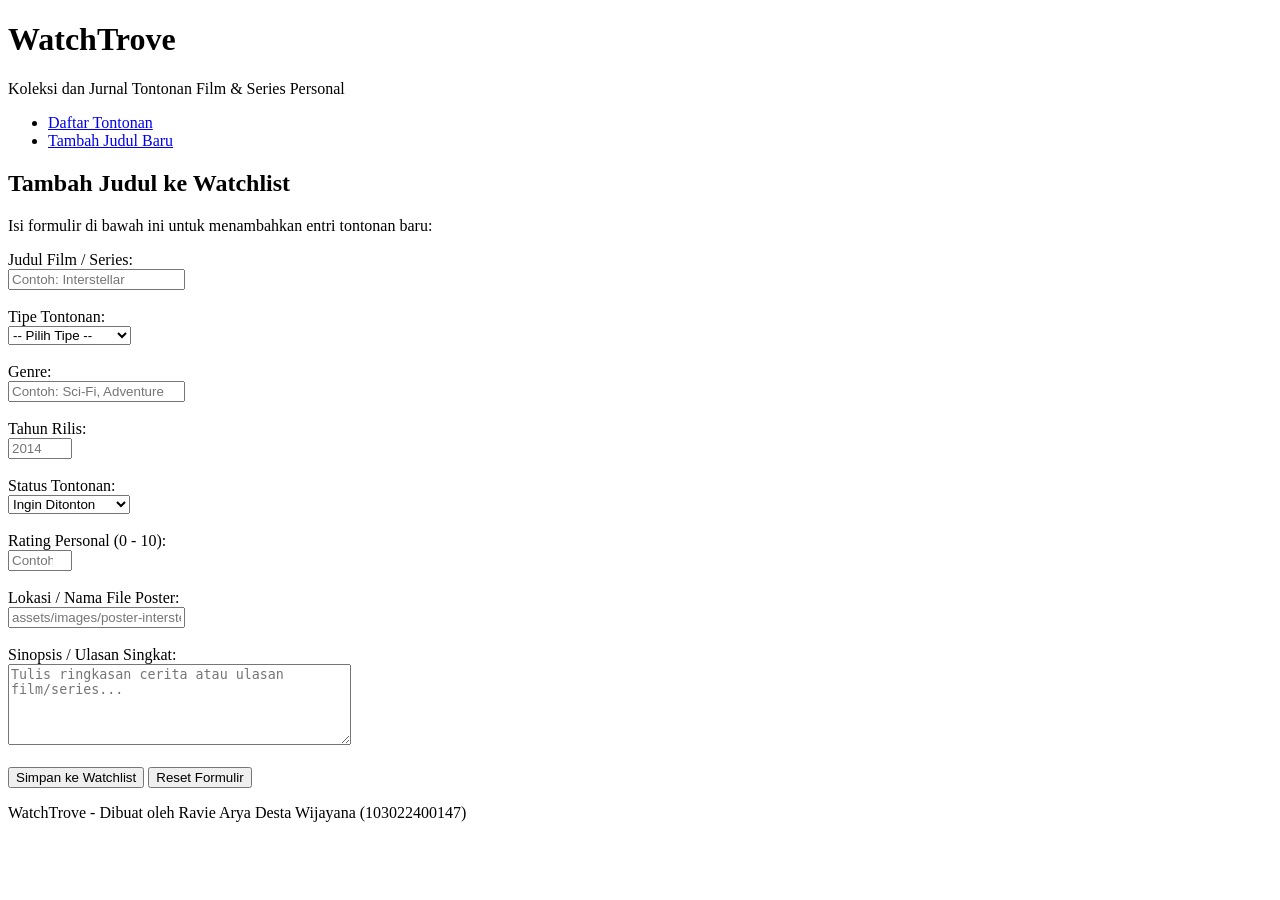
==== add-movie.html @ 774a53ba "add-movie dan detail" ====
<!DOCTYPE html>
<html lang="id">
<head>
    <meta charset="UTF-8">
    <meta name="viewport" content="width=device-width, initial-scale=1.0">
    <title>WatchTrove - Tambah Tontonan Baru</title>
</head>
<body>

    <header>
        <h1>WatchTrove</h1>
        <p>Koleksi dan Jurnal Tontonan Film & Series Personal</p>
        <nav>
            <ul>
                <li><a href="index.html">Daftar Tontonan</a></li>
                <li><a href="add-movie.html">Tambah Judul Baru</a></li>
            </ul>
        </nav>
    </header>

    <main>
        <article>
            <h2>Tambah Judul ke Watchlist</h2>
            <p>Isi formulir di bawah ini untuk menambahkan entri tontonan baru:</p>

            <form action="index.html" method="get">
                <div>
                    <label for="title">Judul Film / Series:</label><br>
                    <input type="text" id="title" name="title" required placeholder="Contoh: Interstellar">
                </div>
                <br>

                <div>
                    <label for="type">Tipe Tontonan:</label><br>
                    <select id="type" name="type" required>
                        <option value="">-- Pilih Tipe --</option>
                        <option value="movie">Film Layar Lebar</option>
                        <option value="series">Series</option>
                        <option value="anime">Anime</option>
                    </select>
                </div>
                <br>

                <div>
                    <label for="genre">Genre:</label><br>
                    <input type="text" id="genre" name="genre" placeholder="Contoh: Sci-Fi, Adventure">
                </div>
                <br>

                <div>
                    <label for="release_year">Tahun Rilis:</label><br>
                    <input type="number" id="release_year" name="release_year" min="1900" max="2099" placeholder="2014">
                </div>
                <br>

                <div>
                    <label for="status">Status Tontonan:</label><br>
                    <select id="status" name="status" required>
                        <option value="plan_to_watch">Ingin Ditonton</option>
                        <option value="watching">Sedang Ditonton</option>
                        <option value="completed">Selesai Ditonton</option>
                    </select>
                </div>
                <br>

                <div>
                    <label for="rating">Rating Personal (0 - 10):</label><br>
                    <input type="number" id="rating" name="rating" min="0" max="10" step="0.1" placeholder="Contoh: 9.5">
                </div>
                <br>

                <div>
                    <label for="poster_path">Lokasi / Nama File Poster:</label><br>
                    <input type="text" id="poster_path" name="poster_path" placeholder="assets/images/poster-interstellar.jpg">
                </div>
                <br>

                <div>
                    <label for="synopsis">Sinopsis / Ulasan Singkat:</label><br>
                    <textarea id="synopsis" name="synopsis" rows="5" cols="40" placeholder="Tulis ringkasan cerita atau ulasan film/series..."></textarea>
                </div>
                <br>

                <button type="submit">Simpan ke Watchlist</button>
                <button type="reset">Reset Formulir</button>
            </form>
        </article>
    </main>

    <footer>
        <p>WatchTrove - Dibuat oleh Ravie Arya Desta Wijayana (103022400147)</p>
    </footer>

</body>
</html>
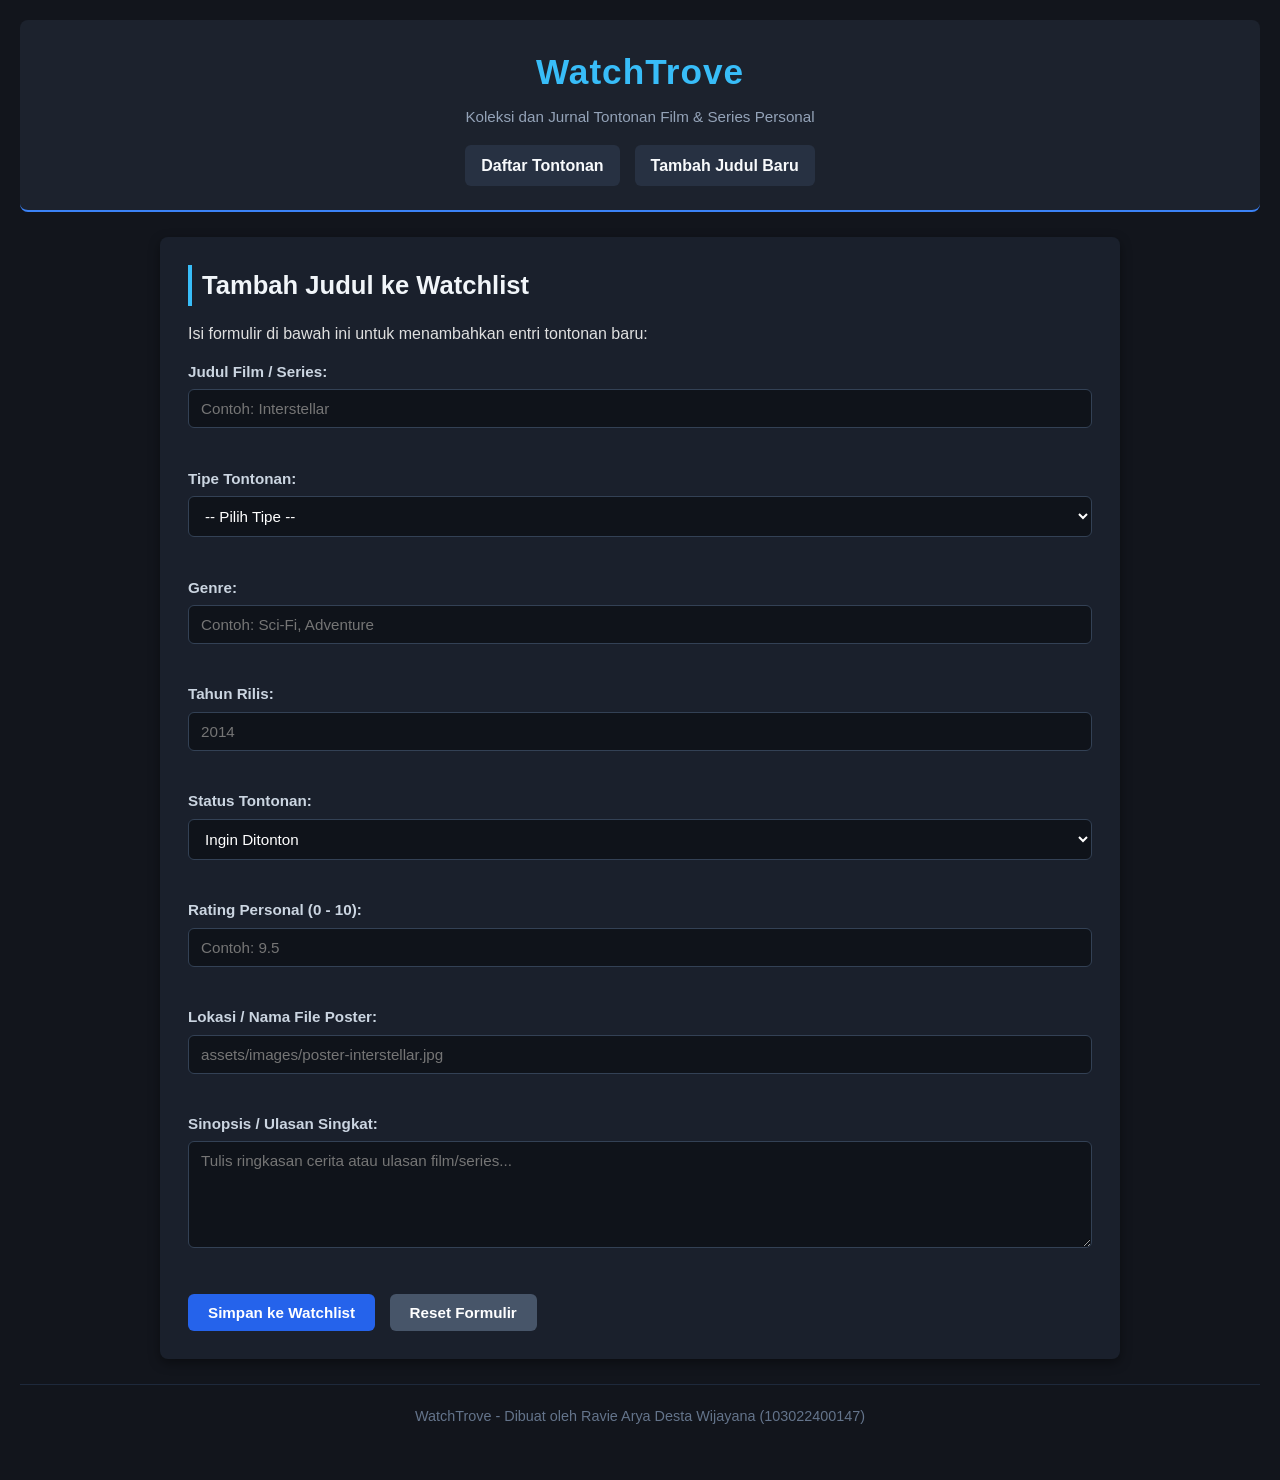
==== commit be459b51: "week 3 css Desktop dan mobile" ====
--- a/add-movie.html
+++ b/add-movie.html
@@ -4,6 +4,7 @@
     <meta charset="UTF-8">
     <meta name="viewport" content="width=device-width, initial-scale=1.0">
     <title>WatchTrove - Tambah Tontonan Baru</title>
+    <link rel="stylesheet" href="style.css">
 </head>
 <body>
 
--- a/style.css
+++ b/style.css
@@ -0,0 +1,284 @@
+/* utama */
+* {
+    box-sizing: border-box;
+    margin: 0;
+    padding: 0;
+}
+
+body {
+    font-family: 'Segoe UI', Roboto, Helvetica, Arial, sans-serif;
+    font-size: 16px;
+    line-height: 1.6;
+    color: #e0e0e0;
+    background-color: #12151c;
+    padding: 20px;
+}
+
+header {
+    background-color: #1c222d;
+    padding: 24px;
+    border-radius: 8px;
+    text-align: center;
+    border-bottom: 2px solid #3b82f6;
+    margin-bottom: 25px;
+}
+
+header h1 {
+    font-size: 2.2rem;
+    font-weight: 700;
+    color: #38bdf8;
+    letter-spacing: 1px;
+}
+
+header p {
+    font-size: 0.95rem;
+    color: #94a3b8;
+    margin-top: 5px;
+}
+
+header nav {
+    margin-top: 15px;
+}
+
+header nav ul {
+    list-style: none;
+    display: flex;
+    justify-content: center;
+    gap: 15px;
+    padding: 0;
+}
+
+header nav ul li a {
+    display: inline-block;
+    padding: 8px 16px;
+    text-decoration: none;
+    font-weight: 600;
+    color: #f8fafc;
+    background-color: #273142;
+    border-radius: 6px;
+    transition: background-color 0.2s ease, color 0.2s ease;
+}
+
+header nav ul li a:hover {
+    background-color: #3b82f6;
+    color: #ffffff;
+}
+
+main {
+    max-width: 960px;
+    margin: 0 auto;
+}
+
+article {
+    background-color: #1a202c;
+    padding: 28px;
+    border-radius: 8px;
+    box-shadow: 0 4px 12px rgba(0, 0, 0, 0.4);
+    margin-bottom: 25px;
+}
+
+h2 {
+    font-size: 1.6rem;
+    font-weight: 600;
+    color: #f1f5f9;
+    border-left: 4px solid #38bdf8;
+    padding-left: 10px;
+    margin-bottom: 15px;
+}
+
+h3 {
+    font-size: 1.2rem;
+    font-weight: 600;
+    color: #93c5fd;
+    margin: 20px 0 10px 0;
+}
+
+p {
+    margin-bottom: 12px;
+}
+
+footer {
+    text-align: center;
+    padding: 20px;
+    color: #64748b;
+    font-size: 0.9rem;
+    border-top: 1px solid #1e293b;
+    margin-top: 20px;
+}
+
+/* style index */
+table {
+    width: 100%;
+    border-collapse: collapse;
+    margin-top: 20px;
+    background-color: #161b22;
+    border-radius: 6px;
+    overflow: hidden;
+    border: none;
+}
+
+caption {
+    font-weight: 600;
+    padding: 10px;
+    text-align: left;
+    color: #94a3b8;
+}
+
+th, td {
+    padding: 12px 14px;
+    text-align: left;
+    border-bottom: 1px solid #2d3748;
+}
+
+th {
+    background-color: #242c3d;
+    color: #38bdf8;
+    font-weight: 600;
+    text-transform: uppercase;
+    font-size: 0.85rem;
+    letter-spacing: 0.5px;
+}
+
+tr:hover {
+    background-color: #1f2736;
+}
+
+td img {
+    border-radius: 4px;
+    display: block;
+}
+
+td a {
+    color: #60a5fa;
+    text-decoration: none;
+    font-weight: 500;
+}
+
+td a:hover {
+    text-decoration: underline;
+}
+
+/* style detail */
+section ul {
+    list-style-type: square;
+    padding-left: 20px;
+    margin-bottom: 15px;
+}
+
+section ul li {
+    padding: 4px 0;
+}
+
+figure {
+    display: inline-block;
+    margin-right: 15px;
+    text-align: center;
+}
+
+figure img {
+    border-radius: 6px;
+    box-shadow: 0 2px 6px rgba(0, 0, 0, 0.5);
+}
+
+figcaption {
+    font-size: 0.85rem;
+    color: #94a3b8;
+    margin-top: 5px;
+}
+
+/* style add mov */
+form div {
+    margin-bottom: 12px;
+}
+
+label {
+    font-weight: 600;
+    font-size: 0.95rem;
+    color: #cbd5e1;
+    display: inline-block;
+    margin-bottom: 5px;
+}
+
+input[type="text"],
+input[type="number"],
+select,
+textarea {
+    width: 100%;
+    padding: 10px 12px;
+    background-color: #0f131a;
+    border: 1px solid #334155;
+    border-radius: 6px;
+    color: #ffffff;
+    font-size: 0.95rem;
+    font-family: inherit;
+}
+
+input:focus,
+select:focus,
+textarea:focus {
+    outline: none;
+    border-color: #38bdf8;
+    box-shadow: 0 0 0 2px rgba(56, 189, 248, 0.2);
+}
+
+button {
+    padding: 10px 20px;
+    font-size: 0.95rem;
+    font-weight: 600;
+    border-radius: 6px;
+    border: none;
+    cursor: pointer;
+    margin-right: 10px;
+    transition: opacity 0.2s ease;
+}
+
+button[type="submit"] {
+    background-color: #2563eb;
+    color: #ffffff;
+}
+
+button[type="reset"] {
+    background-color: #475569;
+    color: #ffffff;
+}
+
+button:hover {
+    opacity: 0.85;
+}
+
+/* Responsif design */
+@media (max-width: 640px) {
+    body {
+        padding: 10px;
+    }
+
+    header nav ul {
+        flex-direction: column;
+        gap: 8px;
+    }
+
+    header nav ul li a {
+        display: block;
+        text-align: center;
+    }
+
+    article {
+        padding: 16px;
+    }
+
+    header h1 {
+        font-size: 1.8rem;
+    }
+
+    table {
+        display: block;
+        overflow-x: auto;
+        white-space: nowrap;
+    }
+
+    button {
+        width: 100%;
+        margin-bottom: 10px;
+        margin-right: 0;
+    }
+}
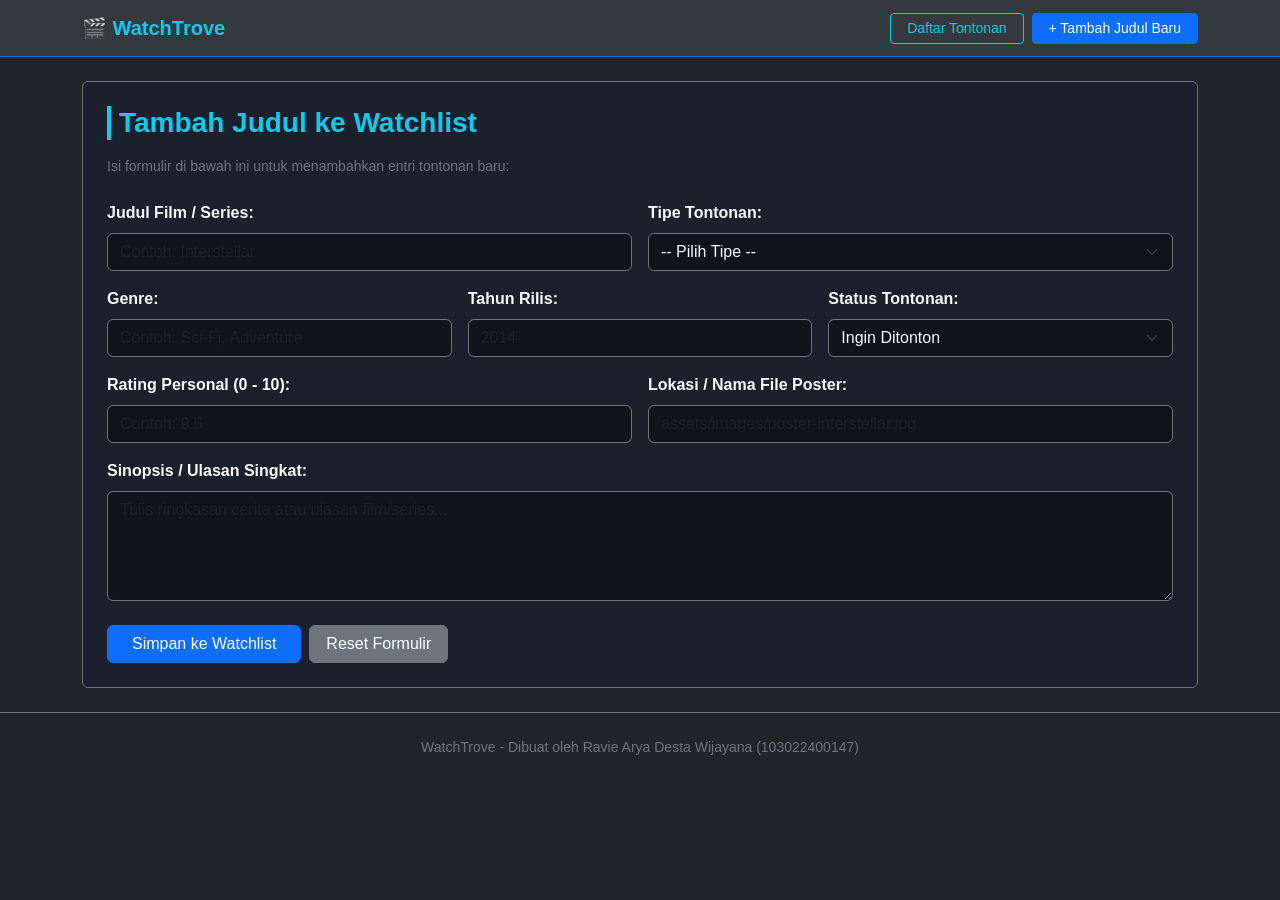
==== commit a3aa005c: "bootstrap" ====
--- a/add-movie.html
+++ b/add-movie.html
@@ -4,93 +4,99 @@
     <meta charset="UTF-8">
     <meta name="viewport" content="width=device-width, initial-scale=1.0">
     <title>WatchTrove - Tambah Tontonan Baru</title>
+    <link href="https://cdn.jsdelivr.net/npm/bootstrap@5.3.0/dist/css/bootstrap.min.css" rel="stylesheet">
     <link rel="stylesheet" href="style.css">
 </head>
-<body>
+<body class="bg-dark text-light">
 
-    <header>
-        <h1>WatchTrove</h1>
-        <p>Koleksi dan Jurnal Tontonan Film & Series Personal</p>
-        <nav>
-            <ul>
-                <li><a href="index.html">Daftar Tontonan</a></li>
-                <li><a href="add-movie.html">Tambah Judul Baru</a></li>
-            </ul>
-        </nav>
-    </header>
+    <nav class="navbar navbar-expand-lg navbar-dark bg-secondary bg-opacity-25 border-bottom border-primary mb-4">
+        <div class="container">
+            <a class="navbar-brand text-info fw-bold" href="index.html">🎬 WatchTrove</a>
+            <button class="navbar-toggler" type="button" data-bs-toggle="collapse" data-bs-target="#navMenu">
+                <span class="navbar-toggler-icon"></span>
+            </button>
+            <div class="collapse navbar-collapse" id="navMenu">
+                <ul class="navbar-nav ms-auto gap-2">
+                    <li class="nav-item">
+                        <a class="btn btn-outline-info btn-sm px-3" href="index.html">Daftar Tontonan</a>
+                    </li>
+                    <li class="nav-item">
+                        <a class="btn btn-primary btn-sm px-3" href="add-movie.html">+ Tambah Judul Baru</a>
+                    </li>
+                </ul>
+            </div>
+        </div>
+    </nav>
 
-    <main>
-        <article>
-            <h2>Tambah Judul ke Watchlist</h2>
-            <p>Isi formulir di bawah ini untuk menambahkan entri tontonan baru:</p>
+    <main class="container">
+        <article class="card bg-surface p-4 border-secondary mb-4">
+            <h2 class="h3 text-info fw-bold border-start border-4 border-info ps-2 mb-3">Tambah Judul ke Watchlist</h2>
+            <p class="text-secondary small mb-4">Isi formulir di bawah ini untuk menambahkan entri tontonan baru:</p>
 
             <form action="index.html" method="get">
-                <div>
-                    <label for="title">Judul Film / Series:</label><br>
-                    <input type="text" id="title" name="title" required placeholder="Contoh: Interstellar">
+                <div class="row g-3">
+                    <div class="col-12 col-md-6">
+                        <label for="title" class="form-label text-light fw-semibold">Judul Film / Series:</label>
+                        <input type="text" id="title" name="title" class="form-control bg-input text-light border-secondary" required placeholder="Contoh: Interstellar">
+                    </div>
+
+                    <div class="col-12 col-md-6">
+                        <label for="type" class="form-label text-light fw-semibold">Tipe Tontonan:</label>
+                        <select id="type" name="type" class="form-select bg-input text-light border-secondary" required>
+                            <option value="">-- Pilih Tipe --</option>
+                            <option value="movie">Film Layar Lebar</option>
+                            <option value="series">Series</option>
+                            <option value="anime">Anime</option>
+                        </select>
+                    </div>
+
+                    <div class="col-12 col-md-4">
+                        <label for="genre" class="form-label text-light fw-semibold">Genre:</label>
+                        <input type="text" id="genre" name="genre" class="form-control bg-input text-light border-secondary" placeholder="Contoh: Sci-Fi, Adventure">
+                    </div>
+
+                    <div class="col-12 col-md-4">
+                        <label for="release_year" class="form-label text-light fw-semibold">Tahun Rilis:</label>
+                        <input type="number" id="release_year" name="release_year" class="form-control bg-input text-light border-secondary" min="1900" max="2099" placeholder="2014">
+                    </div>
+
+                    <div class="col-12 col-md-4">
+                        <label for="status" class="form-label text-light fw-semibold">Status Tontonan:</label>
+                        <select id="status" name="status" class="form-select bg-input text-light border-secondary" required>
+                            <option value="plan_to_watch">Ingin Ditonton</option>
+                            <option value="watching">Sedang Ditonton</option>
+                            <option value="completed">Selesai Ditonton</option>
+                        </select>
+                    </div>
+
+                    <div class="col-12 col-md-6">
+                        <label for="rating" class="form-label text-light fw-semibold">Rating Personal (0 - 10):</label>
+                        <input type="number" id="rating" name="rating" class="form-control bg-input text-light border-secondary" min="0" max="10" step="0.1" placeholder="Contoh: 9.5">
+                    </div>
+
+                    <div class="col-12 col-md-6">
+                        <label for="poster_path" class="form-label text-light fw-semibold">Lokasi / Nama File Poster:</label>
+                        <input type="text" id="poster_path" name="poster_path" class="form-control bg-input text-light border-secondary" placeholder="assets/images/poster-interstellar.jpg">
+                    </div>
+
+                    <div class="col-12">
+                        <label for="synopsis" class="form-label text-light fw-semibold">Sinopsis / Ulasan Singkat:</label>
+                        <textarea id="synopsis" name="synopsis" rows="4" class="form-control bg-input text-light border-secondary" placeholder="Tulis ringkasan cerita atau ulasan film/series..."></textarea>
+                    </div>
+
+                    <div class="col-12 mt-4 d-flex gap-2">
+                        <button type="submit" class="btn btn-primary px-4">Simpan ke Watchlist</button>
+                        <button type="reset" class="btn btn-secondary px-3">Reset Formulir</button>
+                    </div>
                 </div>
-                <br>
-
-                <div>
-                    <label for="type">Tipe Tontonan:</label><br>
-                    <select id="type" name="type" required>
-                        <option value="">-- Pilih Tipe --</option>
-                        <option value="movie">Film Layar Lebar</option>
-                        <option value="series">Series</option>
-                        <option value="anime">Anime</option>
-                    </select>
-                </div>
-                <br>
-
-                <div>
-                    <label for="genre">Genre:</label><br>
-                    <input type="text" id="genre" name="genre" placeholder="Contoh: Sci-Fi, Adventure">
-                </div>
-                <br>
-
-                <div>
-                    <label for="release_year">Tahun Rilis:</label><br>
-                    <input type="number" id="release_year" name="release_year" min="1900" max="2099" placeholder="2014">
-                </div>
-                <br>
-
-                <div>
-                    <label for="status">Status Tontonan:</label><br>
-                    <select id="status" name="status" required>
-                        <option value="plan_to_watch">Ingin Ditonton</option>
-                        <option value="watching">Sedang Ditonton</option>
-                        <option value="completed">Selesai Ditonton</option>
-                    </select>
-                </div>
-                <br>
-
-                <div>
-                    <label for="rating">Rating Personal (0 - 10):</label><br>
-                    <input type="number" id="rating" name="rating" min="0" max="10" step="0.1" placeholder="Contoh: 9.5">
-                </div>
-                <br>
-
-                <div>
-                    <label for="poster_path">Lokasi / Nama File Poster:</label><br>
-                    <input type="text" id="poster_path" name="poster_path" placeholder="assets/images/poster-interstellar.jpg">
-                </div>
-                <br>
-
-                <div>
-                    <label for="synopsis">Sinopsis / Ulasan Singkat:</label><br>
-                    <textarea id="synopsis" name="synopsis" rows="5" cols="40" placeholder="Tulis ringkasan cerita atau ulasan film/series..."></textarea>
-                </div>
-                <br>
-
-                <button type="submit">Simpan ke Watchlist</button>
-                <button type="reset">Reset Formulir</button>
             </form>
         </article>
     </main>
 
-    <footer>
-        <p>WatchTrove - Dibuat oleh Ravie Arya Desta Wijayana (103022400147)</p>
+    <footer class="text-center py-4 text-secondary small border-top border-secondary mt-4">
+        <p class="mb-0">WatchTrove - Dibuat oleh Ravie Arya Desta Wijayana (103022400147)</p>
     </footer>
 
+    <script src="https://cdn.jsdelivr.net/npm/bootstrap@5.3.0/dist/js/bootstrap.bundle.min.js"></script>
 </body>
 </html>
--- a/style.css
+++ b/style.css
@@ -1,284 +1,19 @@
-/* utama */
-* {
-    box-sizing: border-box;
-    margin: 0;
-    padding: 0;
+body {
+    background-color: #12151c !important;
+    font-family: 'Segoe UI', Roboto, Helvetica, Arial, sans-serif;
 }
 
-body {
-    font-family: 'Segoe UI', Roboto, Helvetica, Arial, sans-serif;
-    font-size: 16px;
-    line-height: 1.6;
-    color: #e0e0e0;
-    background-color: #12151c;
-    padding: 20px;
+.bg-surface {
+    background-color: #1a202c !important;
 }
 
-header {
-    background-color: #1c222d;
-    padding: 24px;
-    border-radius: 8px;
-    text-align: center;
-    border-bottom: 2px solid #3b82f6;
-    margin-bottom: 25px;
+.bg-input {
+    background-color: #0f131a !important;
 }
 
-header h1 {
-    font-size: 2.2rem;
-    font-weight: 700;
-    color: #38bdf8;
-    letter-spacing: 1px;
-}
-
-header p {
-    font-size: 0.95rem;
-    color: #94a3b8;
-    margin-top: 5px;
-}
-
-header nav {
-    margin-top: 15px;
-}
-
-header nav ul {
-    list-style: none;
-    display: flex;
-    justify-content: center;
-    gap: 15px;
-    padding: 0;
-}
-
-header nav ul li a {
-    display: inline-block;
-    padding: 8px 16px;
-    text-decoration: none;
-    font-weight: 600;
-    color: #f8fafc;
-    background-color: #273142;
-    border-radius: 6px;
-    transition: background-color 0.2s ease, color 0.2s ease;
-}
-
-header nav ul li a:hover {
-    background-color: #3b82f6;
-    color: #ffffff;
-}
-
-main {
-    max-width: 960px;
-    margin: 0 auto;
-}
-
-article {
-    background-color: #1a202c;
-    padding: 28px;
-    border-radius: 8px;
-    box-shadow: 0 4px 12px rgba(0, 0, 0, 0.4);
-    margin-bottom: 25px;
-}
-
-h2 {
-    font-size: 1.6rem;
-    font-weight: 600;
-    color: #f1f5f9;
-    border-left: 4px solid #38bdf8;
-    padding-left: 10px;
-    margin-bottom: 15px;
-}
-
-h3 {
-    font-size: 1.2rem;
-    font-weight: 600;
-    color: #93c5fd;
-    margin: 20px 0 10px 0;
-}
-
-p {
-    margin-bottom: 12px;
-}
-
-footer {
-    text-align: center;
-    padding: 20px;
-    color: #64748b;
-    font-size: 0.9rem;
-    border-top: 1px solid #1e293b;
-    margin-top: 20px;
-}
-
-/* style index */
-table {
-    width: 100%;
-    border-collapse: collapse;
-    margin-top: 20px;
-    background-color: #161b22;
-    border-radius: 6px;
-    overflow: hidden;
-    border: none;
-}
-
-caption {
-    font-weight: 600;
-    padding: 10px;
-    text-align: left;
-    color: #94a3b8;
-}
-
-th, td {
-    padding: 12px 14px;
-    text-align: left;
-    border-bottom: 1px solid #2d3748;
-}
-
-th {
-    background-color: #242c3d;
-    color: #38bdf8;
-    font-weight: 600;
-    text-transform: uppercase;
-    font-size: 0.85rem;
-    letter-spacing: 0.5px;
-}
-
-tr:hover {
-    background-color: #1f2736;
-}
-
-td img {
-    border-radius: 4px;
-    display: block;
-}
-
-td a {
-    color: #60a5fa;
-    text-decoration: none;
-    font-weight: 500;
-}
-
-td a:hover {
-    text-decoration: underline;
-}
-
-/* style detail */
-section ul {
-    list-style-type: square;
-    padding-left: 20px;
-    margin-bottom: 15px;
-}
-
-section ul li {
-    padding: 4px 0;
-}
-
-figure {
-    display: inline-block;
-    margin-right: 15px;
-    text-align: center;
-}
-
-figure img {
-    border-radius: 6px;
-    box-shadow: 0 2px 6px rgba(0, 0, 0, 0.5);
-}
-
-figcaption {
-    font-size: 0.85rem;
-    color: #94a3b8;
-    margin-top: 5px;
-}
-
-/* style add mov */
-form div {
-    margin-bottom: 12px;
-}
-
-label {
-    font-weight: 600;
-    font-size: 0.95rem;
-    color: #cbd5e1;
-    display: inline-block;
-    margin-bottom: 5px;
-}
-
-input[type="text"],
-input[type="number"],
-select,
-textarea {
-    width: 100%;
-    padding: 10px 12px;
-    background-color: #0f131a;
-    border: 1px solid #334155;
-    border-radius: 6px;
-    color: #ffffff;
-    font-size: 0.95rem;
-    font-family: inherit;
-}
-
-input:focus,
-select:focus,
-textarea:focus {
-    outline: none;
-    border-color: #38bdf8;
-    box-shadow: 0 0 0 2px rgba(56, 189, 248, 0.2);
-}
-
-button {
-    padding: 10px 20px;
-    font-size: 0.95rem;
-    font-weight: 600;
-    border-radius: 6px;
-    border: none;
-    cursor: pointer;
-    margin-right: 10px;
-    transition: opacity 0.2s ease;
-}
-
-button[type="submit"] {
-    background-color: #2563eb;
-    color: #ffffff;
-}
-
-button[type="reset"] {
-    background-color: #475569;
-    color: #ffffff;
-}
-
-button:hover {
-    opacity: 0.85;
-}
-
-/* Responsif design */
-@media (max-width: 640px) {
-    body {
-        padding: 10px;
-    }
-
-    header nav ul {
-        flex-direction: column;
-        gap: 8px;
-    }
-
-    header nav ul li a {
-        display: block;
-        text-align: center;
-    }
-
-    article {
-        padding: 16px;
-    }
-
-    header h1 {
-        font-size: 1.8rem;
-    }
-
-    table {
-        display: block;
-        overflow-x: auto;
-        white-space: nowrap;
-    }
-
-    button {
-        width: 100%;
-        margin-bottom: 10px;
-        margin-right: 0;
-    }
+.bg-input:focus {
+    background-color: #0f131a !important;
+    color: #ffffff !important;
+    border-color: #0dcaf0 !important;
+    box-shadow: 0 0 0 0.25rem rgba(13, 202, 240, 0.25) !important;
 }
